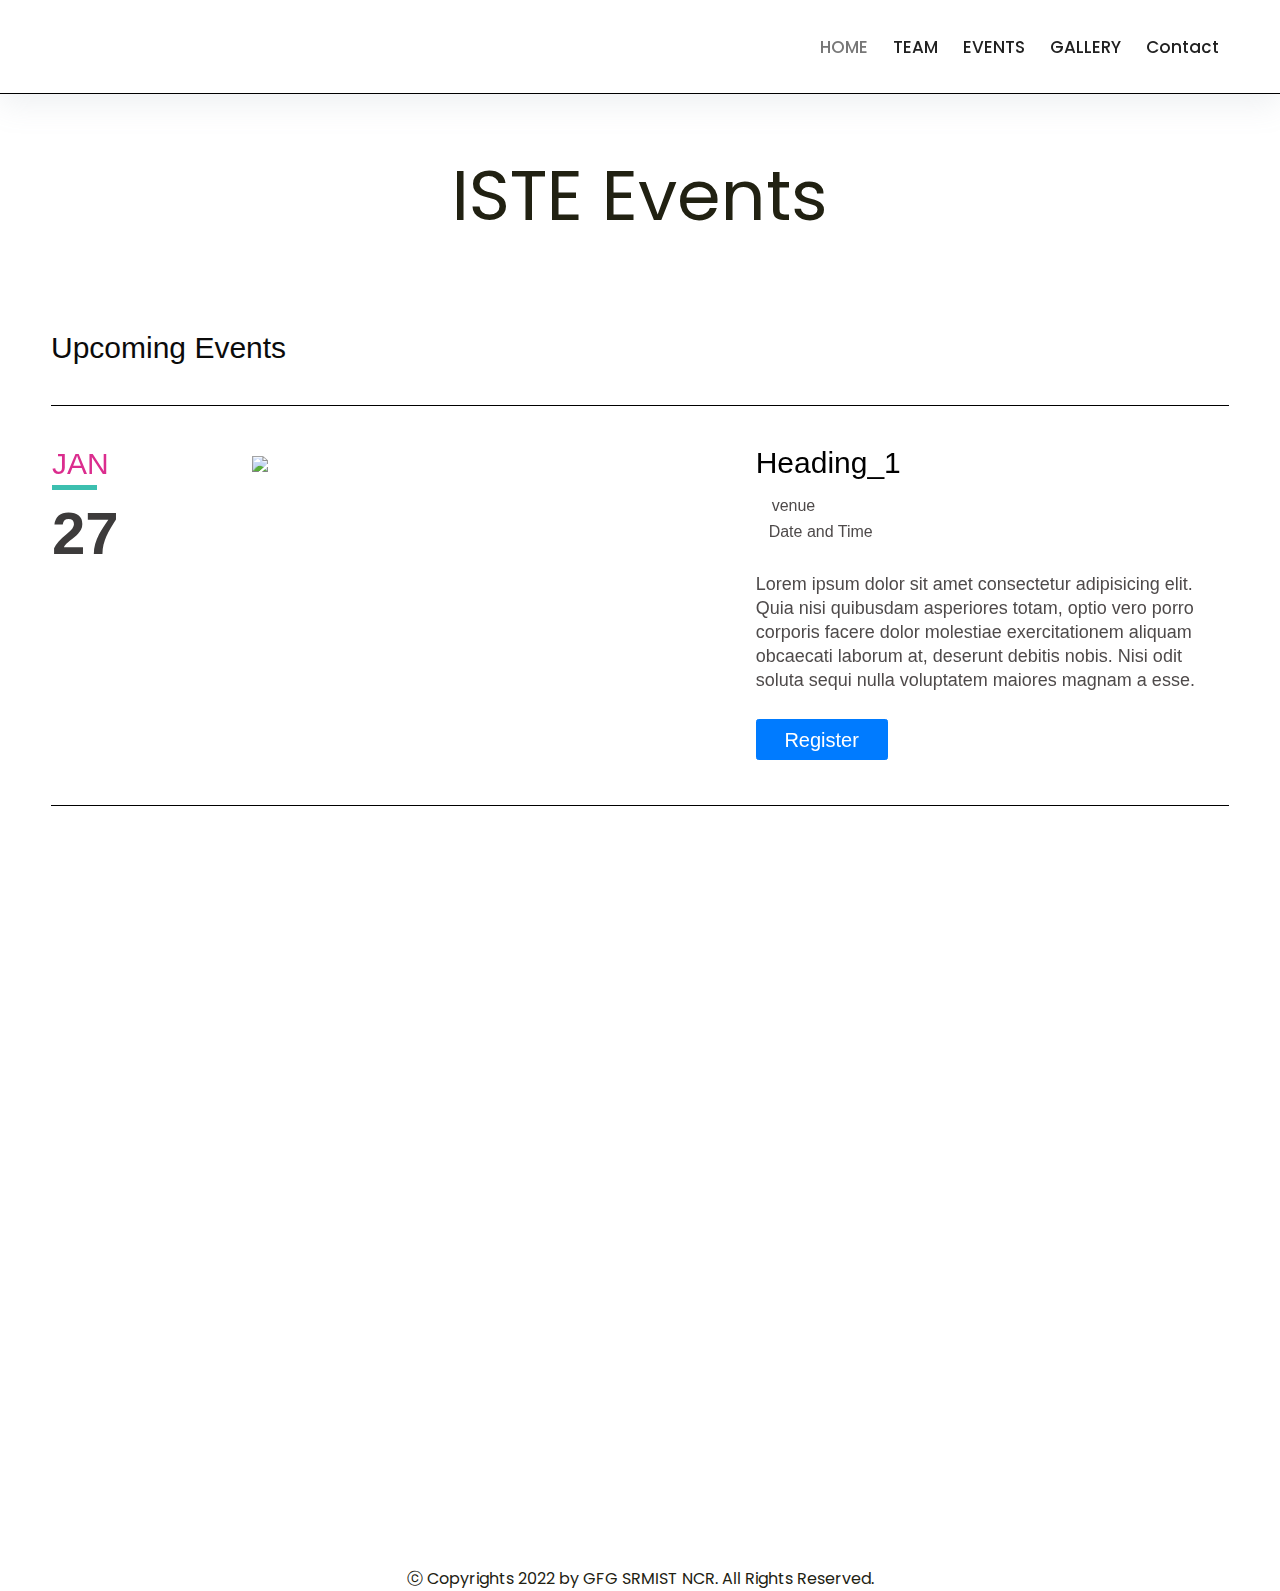
==== iste_event.html @ f4257f4a "Add files via upload" ====
<!doctype html>
<html lang="en">

<head>
    <meta charset="utf-8">
    <meta name="viewport" content="width=device-width, initial-scale=1">
    <meta name="viewport" content="width=device-width, initial-scale=1.0" />
    <title>ISTE EVENTS</title>
    <link href="https://cdn.jsdelivr.net/npm/bootstrap@5.3.0-alpha2/dist/css/bootstrap.min.css" rel="stylesheet"
        integrity="sha384-aFq/bzH65dt+w6FI2ooMVUpc+21e0SRygnTpmBvdBgSdnuTN7QbdgL+OapgHtvPp" crossorigin="anonymous">
    <link rel="stylesheet" href="https://cdnjs.cloudflare.com/ajax/libs/twitter-bootstrap/4.1.3/css/bootstrap.min.css">
    <link rel="stylesheet" href="https://unpkg.com/aos@next/dist/aos.css" />
    <link href="https://fonts.googleapis.com/css?family=Russo+One" rel="stylesheet">
    <link rel="preconnect" href="https://fonts.googleapis.com">
    <link rel="preconnect" href="https://fonts.gstatic.com" crossorigin>
    <link href="https://fonts.googleapis.com/css2?family=Open+Sans:wght@500&display=swap" rel="stylesheet">
    <link rel="preconnect" href="https://fonts.googleapis.com">
    <link rel="preconnect" href="https://fonts.gstatic.com" crossorigin>
    <link href="https://fonts.googleapis.com/css2?family=Ubuntu:wght@300&display=swap" rel="stylesheet">

    <link rel="stylesheet" href="iste_event.css" />
</head>

<body>

    <header>
        <!-- navabar starts -->
        <div class="navigation-wrap bg-light start-header start-style">
            <div class="container_1">
                <div class="row">
                    <div class="col-12">
                        <nav class="navbar navbar-expand-md navbar-light">

                            <a class="navbar-brand logo" href="#" target="_blank"><img src="./img/iste_logo.png"
                                    class="iste_logo" alt="" data-aos="zoom-in" data-aos-duration="10000"
                                    data-aos-delay="600"></a>

                            <button class="navbar-toggler" type="button" data-toggle="collapse"
                                data-target="#navbarSupportedContent" aria-controls="navbarSupportedContent"
                                aria-expanded="false" aria-label="Toggle navigation">
                                <span class="navbar-toggler-icon"></span>
                            </button>

                            <div class="collapse navbar-collapse" id="navbarSupportedContent">
                                <ul class="navbar-nav ml-auto py-4 py-md-0">
                                    <li class="nav-item pl-4 pl-md-0 ml-0 ml-md-4 active">
                                        <a class="nav-link" href="./index.html" data-aos="zoom-in"
                                            data-aos-duration="9000" data-aos-delay="500">HOME</a>
                                    </li>
                                    <li class="nav-item pl-4 pl-md-0 ml-0 ml-md-4">
                                        <a class="nav-link" href="./iste_team.html" data-aos="zoom-in"
                                            data-aos-duration="9000" data-aos-delay="500">TEAM</a>
                                    </li>
                                    <li class="nav-item pl-4 pl-md-0 ml-0 ml-md-4">
                                        <a class="nav-link" href="./iste_event.html" data-aos="zoom-in"
                                            data-aos-duration="9000" data-aos-delay="500">EVENTS</a>
                                    </li>
                                    <li class="nav-item pl-4 pl-md-0 ml-0 ml-md-4">
                                        <a class="nav-link" href="./iste_gallery.html" data-aos="zoom-in"
                                            data-aos-duration="9000" data-aos-delay="500">GALLERY</a>
                                    </li>
                                    <li class="nav-item pl-4 pl-md-0 ml-0 ml-md-4">
                                        <a class="nav-link" href="#footer_section" data-aos="zoom-in"
                                            data-aos-duration="9000" data-aos-delay="500">Contact</a>
                                    </li>


                                </ul>
                            </div>

                        </nav>
                    </div>
                </div>
            </div>
        </div>
    </header>
    <!-- NAVBAR ENDS -->


    <div class="heading_box container_1">
        <div class="event_heading text-center" data-aos="zoom-in" data-aos-duration="9000" data-aos-delay="500">
            ISTE Events
        </div>
    </div>






    <div class="container_1 event_box">
        <div class="page-event">


            <div class="upcoming-sec">
                <div class="heading">Upcoming Events</div>
            </div>



            <div class="upcoming-event-list " data-aos="zoom-out" data-aos-duration="9000" data-aos-delay="500">
                <div class="event-block">
                    <div class="row">
                        <div class="col-lg-2 sec-1">
                            <table>
                                <tr>
                                    <td>
                                        <div class="month">jan</div>
                                        <div class="month-date-devider"></div>
                                        <div class="date">27</div>
                                    </td>
                                    <td class="title">Heading_1</td>
                                </tr>
                            </table>
                        </div>
                        <div class="col-lg-5 sec-2">
                            <img
                                src="https://images.unsplash.com/photo-1475721027785-f74eccf877e2?ixlib=rb-1.2.1&ixid=MnwxMjA3fDB8MHxzZWFyY2h8MTJ8fGV2ZW50fGVufDB8fDB8fA%3D%3D&auto=format&fit=crop&w=500&q=60" />
                        </div>
                        <div class="col-lg-5 sec-3">
                            <div class="title" style="color: black;">Heading_1</div>
                            <div class="venue">
                                <table>
                                    <tr>
                                        <td><i class="fa fa-map-marker"></i></td>
                                        <td>
                                            <div style="color:rgb(78, 74, 74)">venue</div>

                                        </td>
                                    </tr>
                                </table>
                            </div>
                            <div class="time">
                                <table>
                                    <tr>
                                        <td><i class="fa fa-clock-o"></i></td>
                                        <td>
                                            <div style="color:rgb(78, 74, 74)">Date and Time</div>
                                            <!-- <div>Saturday, Jan 27, 2018 at 5:30 PM</div> -->
                                            <div data-livestamp="1517054400" class="dim-color"></div>
                                        </td>
                                    </tr>
                                </table>
                            </div>
                            <div class="sort-story" style="color:rgb(78, 74, 74);font-size: 18px">Lorem ipsum dolor sit
                                amet consectetur adipisicing elit. Quia nisi
                                quibusdam asperiores totam, optio vero porro corporis facere dolor molestiae
                                exercitationem aliquam obcaecati laborum at, deserunt debitis nobis. Nisi odit soluta
                                sequi nulla voluptatem maiores magnam a esse.</div>
                            <div class="group-of-btn">
                                <a href="#" target="blank" class="btn btn-primary btn_register"
                                    style="width: 132px;height: 41px;"> <span style="font-size: 20px;">Register</span>
                                </a>
                            </div>
                        </div>
                    </div>
                </div>
            </div>





            <div class="upcoming-event-list" data-aos="zoom-out" data-aos-duration="9000" data-aos-delay="500">
                <div class="event-block">
                    <div class="row">
                        <div class="col-lg-2 sec-1">
                            <table>
                                <tr>
                                    <td>
                                        <div class="month">jan</div>
                                        <div class="month-date-devider"></div>
                                        <div class="date">27</div>
                                    </td>
                                    <td class="title">Heading_1</td>
                                </tr>
                            </table>
                        </div>
                        <div class="col-lg-5 sec-2">
                            <img
                                src="https://images.unsplash.com/photo-1475721027785-f74eccf877e2?ixlib=rb-1.2.1&ixid=MnwxMjA3fDB8MHxzZWFyY2h8MTJ8fGV2ZW50fGVufDB8fDB8fA%3D%3D&auto=format&fit=crop&w=500&q=60" />
                        </div>
                        <div class="col-lg-5 sec-3">
                            <div class="title" style="color: black;">Heading_1</div>
                            <div class="venue">
                                <table>
                                    <tr>
                                        <td><i class="fa fa-map-marker"></i></td>
                                        <td>
                                            <div style="color:rgb(78, 74, 74)">venue</div>

                                        </td>
                                    </tr>
                                </table>
                            </div>
                            <div class="time">
                                <table>
                                    <tr>
                                        <td><i class="fa fa-clock-o"></i></td>
                                        <td>
                                            <div style="color:rgb(78, 74, 74)">Date_and_time</div>
                                            <!-- <div>Saturday, Jan 27, 2018 at 5:30 PM</div> -->
                                            <div data-livestamp="1517054400" class="dim-color"></div>
                                        </td>
                                    </tr>
                                </table>
                            </div>
                            <div class="sort-story" style="color:rgb(78, 74, 74);font-size: 18px">Lorem ipsum dolor sit
                                amet consectetur adipisicing elit. Quia nisi
                                quibusdam asperiores totam, optio vero porro corporis facere dolor molestiae
                                exercitationem aliquam obcaecati laborum at, deserunt debitis nobis. Nisi odit soluta
                                sequi nulla voluptatem maiores magnam a esse.</div>
                            <div class="group-of-btn">
                                <a href="#" target="blank" class="btn btn-primary btn_register"
                                    style="width: 132px;height: 41px;"> <span style="font-size: 20px;">Register</span>
                                </a>
                            </div>
                        </div>
                    </div>
                </div>
            </div>





        </div>
    </div>




    <!-- footer starts -->
    <footer class="container_1 material_box_5" id="footer_section">
        <div class="footer_heading">
            <h1 data-aos="zoom-in" data-aos-duration="9000" data-aos-delay="300">Get In Touch</h1>
        </div>
        <div class="container pt-4 text-center text-white">

            <section class="mb-4">

                <a class="btn btn-link btn-floating btn-lg text-dark m-1" data-aos="zoom-in" data-aos-duration="9000"
                    data-aos-delay="300" href="#!" role="button" data-mdb-ripple-color="dark"><img
                        src="./img/linkedin.png" alt=""></a>
                <a class="btn btn-link btn-floating btn-lg text-dark m-1" data-aos="zoom-in" data-aos-duration="9000"
                    data-aos-delay="300" href="#!" role="button" data-mdb-ripple-color="dark"><img src="./img/inst.png"
                        alt=""></a>
                <a class="btn btn-link btn-floating btn-lg text-dark m-1" data-aos="zoom-in" data-aos-duration="9000"
                    data-aos-delay="300" href="#!" role="button" data-mdb-ripple-color="dark"><img
                        src="./img/discord.png" alt=""></a>
                <a class="btn btn-link btn-floating btn-lg text-dark m-1" data-aos="zoom-in" data-aos-duration="9000"
                    data-aos-delay="300" href="#!" role="button" data-mdb-ripple-color="dark"><img src="./img/fb.png"
                        alt=""></a>
            </section>

        </div>
        <div class="copyright">
            ⓒ Copyrights 2022 by GFG SRMIST NCR. All Rights Reserved.
        </div>
    </footer>


    <script src="https://cdn.jsdelivr.net/npm/bootstrap@5.3.0-alpha2/dist/js/bootstrap.bundle.min.js"
        integrity="sha384-qKXV1j0HvMUeCBQ+QVp7JcfGl760yU08IQ+GpUo5hlbpg51QRiuqHAJz8+BrxE/N"
        crossorigin="anonymous"></script>
    <script src="https://cdn.jsdelivr.net/npm/@popperjs/core@2.11.6/dist/umd/popper.min.js"
        integrity="sha384-oBqDVmMz9ATKxIep9tiCxS/Z9fNfEXiDAYTujMAeBAsjFuCZSmKbSSUnQlmh/jp3"
        crossorigin="anonymous"></script>
    <script src="https://cdn.jsdelivr.net/npm/bootstrap@5.3.0-alpha2/dist/js/bootstrap.min.js"
        integrity="sha384-heAjqF+bCxXpCWLa6Zhcp4fu20XoNIA98ecBC1YkdXhszjoejr5y9Q77hIrv8R9i"
        crossorigin="anonymous"></script>
    <script src='https://cdnjs.cloudflare.com/ajax/libs/jquery/3.3.1/jquery.min.js'></script>
    <script src='https://stackpath.bootstrapcdn.com/bootstrap/4.1.3/js/bootstrap.min.js'></script>
    <script src="https://unpkg.com/aos@next/dist/aos.js"></script>
    <script src="iste_home.js"></script>
    <script>
        AOS.init();
    </script>
</body>

</html>
---- iste_event.css ----
@import url("https://fonts.googleapis.com/css?family=Poppins:100,100i,200,200i,300,300i,400,400i,500,500i,600,600i,700,700i,800,800i,900,900i&subset=devanagari,latin-ext");

html {
  font-size: 10px;
}

body {
  font-family: "Poppins", sans-serif;
  font-size: 16px;
  line-height: 24px;
  font-weight: 400;
  color: #212112;
  background-image: url("https://s3-us-west-2.amazonaws.com/s.cdpn.io/1462889/pat-back.svg");

  background-position: center;
  background-repeat: repeat;
  background-size: 7%;
  background-color: #fff;
  overflow-x: hidden;
  transition: all 200ms linear;
}
::selection {
  color: #fff;
  background-color: #8167a9;
}
::-moz-selection {
  color: #fff;
  background-color: #8167a9;
}

/* #Navigation
================================================== */

.start-header {
  opacity: 1;
  transform: translateY(0);
  padding: 11px 0;
  box-shadow: 0 10px 30px 0 rgba(138, 155, 165, 0.15);
  -webkit-transition: all 0.3s ease-out;
  transition: all 0.3s ease-out;
}
.start-header.scroll-on {
  box-shadow: 0 5px 10px 0 rgba(138, 155, 165, 0.15);
  padding: 10px 0;
  -webkit-transition: all 0.3s ease-out;
  transition: all 0.3s ease-out;
}
.start-header.scroll-on .navbar-brand img {
  height: 65px;
  width: 65px;
  -webkit-transition: all 0.3s ease-out;
  transition: all 0.3s ease-out;
}
.navigation-wrap {
  position: fixed;
  width: 100%;
  top: 0;
  left: 0;
  z-index: 1000;
  -webkit-transition: all 0.3s ease-out;
  transition: all 0.3s ease-out;

  border-bottom: 1px solid black;
}
.navbar {
  padding: 0;
}
.navbar-brand img {
  height: 60px;
  width: 60px;
  display: block;
  -webkit-transition: all 0.3s ease-out;
  transition: all 0.3s ease-out;
}
.navbar-toggler {
  float: right;
  border: none;
  padding-right: 0;
}
.navbar-toggler:active,
.navbar-toggler:focus {
  outline: none;
}
.navbar-light .navbar-toggler-icon {
  width: 24px;
  height: 17px;
  background-image: none;
  position: relative;
  border-bottom: 1px solid #000;
  transition: all 300ms linear;
}

.navbar-light .navbar-toggler-icon:after,
.navbar-light .navbar-toggler-icon:before {
  width: 24px;
  position: absolute;
  height: 1px;
  background-color: #000;
  top: 0;
  left: 0;
  content: "";
  z-index: 2;
  transition: all 300ms linear;
}
.navbar-light .navbar-toggler-icon:after {
  top: 8px;
}
.navbar-toggler[aria-expanded="true"] .navbar-toggler-icon:after {
  transform: rotate(45deg);
}
.navbar-toggler[aria-expanded="true"] .navbar-toggler-icon:before {
  transform: translateY(8px) rotate(-45deg);
}
.navbar-toggler[aria-expanded="true"] .navbar-toggler-icon {
  border-color: transparent;
}
.nav-link {
  color: #212121 !important;
  font-weight: 500;
  transition: all 200ms linear;
}
.nav-item:hover .nav-link {
  color: #8167a9 !important;
}
.nav-item.active .nav-link {
  color: #777 !important;
}
.nav-link {
  position: relative;
  padding: 5px 0 !important;
  display: inline-block;
}
.nav-item:after {
  position: absolute;
  bottom: -5px;
  left: 0;
  width: 100%;
  height: 2px;
  content: "";
  background-color: #8167a9;
  opacity: 0;
  transition: all 200ms linear;
}
.nav-item:hover:after {
  bottom: 0;
  opacity: 1;
}
.nav-item.active:hover:after {
  opacity: 0;
}
.nav-item {
  position: relative;
  transition: all 200ms linear;
}

/* #Primary style
================================================== */

.bg-light {
  background-color: #fff !important;
  transition: all 200ms linear;
}
.section {
  position: relative;
  width: 100%;
  display: block;
}
.mode {
  position: fixed;
  bottom: 10%;
  right: -44%;
}
.full-height {
  height: 100vh;
}
.over-hide {
  overflow: hidden;
}
.absolute-center {
  position: absolute;
  top: 50%;
  left: 0;
  width: 100%;
  margin-top: 40px;
  transform: translateY(-50%);
  z-index: 20;
}
h1 {
  font-size: 48px;
  line-height: 1.2;
  font-weight: 700;
  color: #212112;
  text-align: center;
}
p {
  text-align: center;
  margin: 0;
  padding-top: 10px;
  opacity: 1;
  transform: translate(0);
  transition: all 300ms linear;
  transition-delay: 1700ms;
}
body.hero-anime p {
  opacity: 0;
  transform: translateY(40px);
  transition-delay: 1700ms;
}
h1 span {
  display: inline-block;
  transition: all 300ms linear;
  opacity: 1;
  transform: translate(0);
}
body.hero-anime h1 span:nth-child(1) {
  opacity: 0;
  transform: translateY(-20px);
}
body.hero-anime h1 span:nth-child(2) {
  opacity: 0;
  transform: translateY(-30px);
}
body.hero-anime h1 span:nth-child(3) {
  opacity: 0;
  transform: translateY(-50px);
}
body.hero-anime h1 span:nth-child(4) {
  opacity: 0;
  transform: translateY(-10px);
}
body.hero-anime h1 span:nth-child(5) {
  opacity: 0;
  transform: translateY(-50px);
}
body.hero-anime h1 span:nth-child(6) {
  opacity: 0;
  transform: translateY(-20px);
}
body.hero-anime h1 span:nth-child(7) {
  opacity: 0;
  transform: translateY(-40px);
}
body.hero-anime h1 span:nth-child(8) {
  opacity: 0;
  transform: translateY(-10px);
}
body.hero-anime h1 span:nth-child(9) {
  opacity: 0;
  transform: translateY(-30px);
}
body.hero-anime h1 span:nth-child(10) {
  opacity: 0;
  transform: translateY(-20px);
}
h1 span:nth-child(1) {
  transition-delay: 1000ms;
}
h1 span:nth-child(2) {
  transition-delay: 700ms;
}
h1 span:nth-child(3) {
  transition-delay: 900ms;
}
h1 span:nth-child(4) {
  transition-delay: 800ms;
}
h1 span:nth-child(5) {
  transition-delay: 1000ms;
}
h1 span:nth-child(6) {
  transition-delay: 700ms;
}
h1 span:nth-child(7) {
  transition-delay: 900ms;
}
h1 span:nth-child(8) {
  transition-delay: 800ms;
}
h1 span:nth-child(9) {
  transition-delay: 600ms;
}
h1 span:nth-child(10) {
  transition-delay: 700ms;
}
body.hero-anime h1 span:nth-child(11) {
  opacity: 0;
  transform: translateY(30px);
}
body.hero-anime h1 span:nth-child(12) {
  opacity: 0;
  transform: translateY(50px);
}
body.hero-anime h1 span:nth-child(13) {
  opacity: 0;
  transform: translateY(20px);
}
body.hero-anime h1 span:nth-child(14) {
  opacity: 0;
  transform: translateY(30px);
}
body.hero-anime h1 span:nth-child(15) {
  opacity: 0;
  transform: translateY(50px);
}
h1 span:nth-child(11) {
  transition-delay: 1300ms;
}
h1 span:nth-child(12) {
  transition-delay: 1500ms;
}
h1 span:nth-child(13) {
  transition-delay: 1400ms;
}
h1 span:nth-child(14) {
  transition-delay: 1200ms;
}
h1 span:nth-child(15) {
  transition-delay: 1450ms;
}
#switch,
#circle {
  cursor: pointer;
  -webkit-transition: all 300ms linear;
  transition: all 300ms linear;
}
#switch {
  position: relative;
  margin: 0 auto;
  text-align: center;
  opacity: 1;
  transform: translate(0);
  transition: all 300ms linear;
  transition-delay: 1900ms;

  width: 60px;
  height: 8px;
  border: 2px solid #8167a9;
  border-radius: 27px;
  background: #000;
  position: relative;
  display: block;
  margin: 0 auto;
  text-align: center;
  opacity: 1;
  transform: translate(0);
  transition: all 300ms linear;
  transition-delay: 1900ms;
}
body.hero-anime #switch {
  opacity: 0;
  transform: translateY(40px);
  transition-delay: 1900ms;
}
#circle {
  position: absolute;
  top: -11px;
  left: -13px;
  width: 26px;
  height: 26px;
  border-radius: 50%;
  background: #000;
}
.switched {
  border-color: #000 !important;
  background: #8167a9 !important;
}
.switched #circle {
  left: 43px;
  box-shadow: 0 4px 4px rgba(26, 53, 71, 0.25), 0 0 0 1px rgba(26, 53, 71, 0.07);
  background: #fff;
}
.nav-item .dropdown-menu {
  transform: translate3d(0, 10px, 0);
  visibility: hidden;
  opacity: 0;
  max-height: 0;
  display: block;
  padding: 0;
  margin: 0;
  transition: all 200ms linear;
}
.nav-item.show .dropdown-menu {
  opacity: 1;
  visibility: visible;
  max-height: 999px;
  transform: translate3d(0, 0px, 0);
}
.dropdown-menu {
  padding: 10px !important;
  margin: 0;
  font-size: 13px;
  letter-spacing: 1px;
  color: #212121;
  background-color: #fcfaff;
  border: none;
  border-radius: 3px;
  box-shadow: 0 5px 10px 0 rgba(138, 155, 165, 0.15);
  transition: all 200ms linear;
}
.dropdown-toggle::after {
  display: none;
}

.dropdown-item {
  padding: 3px 15px;
  color: #212121;
  border-radius: 2px;
  transition: all 200ms linear;
}
.dropdown-item:hover,
.dropdown-item:focus {
  color: #fff;
  background-color: rgba(129, 103, 169, 0.6);
}

body.dark {
  color: #fff;
  background-color: #000000;
}
body.dark .navbar-brand img {
  filter: brightness(100%);
}
body.dark h1 {
  color: #fff;
}
body.dark h1 span {
  transition-delay: 0ms !important;
}
body.dark p {
  color: #fff;
  transition-delay: 0ms !important;
}
body.dark .bg-light {
  background-color: #14151a !important;
}
body.dark .start-header {
  box-shadow: 0 10px 30px 0 rgba(0, 0, 0, 0.15);
}
body.dark .start-header.scroll-on {
  box-shadow: 0 5px 10px 0 rgba(0, 0, 0, 0.15);
}
body.dark .nav-link {
  color: #fff !important;
}
body.dark .nav-item.active .nav-link {
  color: #999 !important;
}
body.dark .dropdown-menu {
  color: #fff;
  background-color: #1f2029;
  box-shadow: 0 5px 10px 0 rgba(0, 0, 0, 0.25);
}
body.dark .dropdown-item {
  color: #fff;
}
body.dark .navbar-light .navbar-toggler-icon {
  border-bottom: 1px solid #fff;
}
body.dark .navbar-light .navbar-toggler-icon:after,
body.dark .navbar-light .navbar-toggler-icon:before {
  background-color: #fff;
}
body.dark .navbar-toggler[aria-expanded="true"] .navbar-toggler-icon {
  border-color: transparent;
}

/* #Media
================================================== */

@media (max-width: 767px) {
  h1 {
    font-size: 38px;
  }
  .nav-item:after {
    display: none;
  }
  .nav-item::before {
    position: absolute;
    display: block;
    top: 15px;
    left: 0;
    width: 11px;
    height: 1px;
    content: "";
    border: none;
    background-color: #000;

  }
  .dropdown-toggle::after {
    position: absolute;
    display: block;
    top: 10px;
    left: -23px;
    width: 1px;
    height: 11px;
    content: "";
    border: none;
    background-color: #000;

    transition: all 200ms linear;
  }
  .dropdown-toggle[aria-expanded="true"]::after {
    transform: rotate(90deg);
    opacity: 0;
  }
  .dropdown-menu {
    padding: 0 !important;
    background-color: transparent;
    box-shadow: none;
    transition: all 200ms linear;
  }
  .dropdown-toggle[aria-expanded="true"] + .dropdown-menu {
    margin-top: 10px !important;
    margin-bottom: 20px !important;
  }
  body.dark .nav-item::before {
    background-color: #fff;
  }
  body.dark .dropdown-toggle::after {
    background-color: #fff;
  }
  body.dark .dropdown-menu {
    background-color: transparent;
    box-shadow: none;
  }
}
.container_1 {
  margin-left: 51px;
  margin-right: 51px;
}
.nav-link {
  margin-right: 10px;
  font-size: 1.7rem;
}

.navbar-brand img {
  height: 65px;
  width: auto;
}

/*  heading */
.heading_box {
    width: auto;
    height: 91px;
    /* border: 2px solid red; */
    position: relative;
    top: 105px;
    margin-top: 45px;
    display: flex;
    align-items: center;
    flex-direction: column;
    justify-content: center;
  }
.event_heading {
    font-size: 7rem;
  }

/*  event box */
.event_box{
	width: auto;
	/* height: 300px; */
	/* border: 2px solid red; */
	position: relative;
	top: 110px;
	margin-top: 45px;
	display: flex;
	align-items: center;
	flex-direction: column;
	justify-content: space-between;
}
@import url("https://fonts.googleapis.com/css?family=Source+Sans+Pro");
 @import url("https://fonts.googleapis.com/css?family=Varela+Round");
 @font-face {
	 font-family: 'Telefon Black';
	 src: url('https://raw.githubusercontent.com/arnabmunshi/fontface/master/TelefonBlack/Telefon-Black.woff2') format('woff2'), url('https://raw.githubusercontent.com/arnabmunshi/fontface/master/TelefonBlack/Telefon-Black.woff') format('woff');
	 font-weight: 900;
	 font-style: normal;
}

 .page-event {
	 /* background-color: #212121; */
	 padding-bottom: 40px;
	 font-family: "Varela Round", sans-serif;
}
 .page-event .cover {
	 /* background-color: #36353a; */
	 height: 360px;
	 background-image: url('https://goo.gl/NA3iQP');
	 background-position: center center;
	 background-size: cover;
}

 .page-event .cover .heading::first-letter {
	 color: #db2d8e;
}
 .page-event .upcoming-sec {
	 padding: 5vh 0;
	 border-bottom: 1px solid #000000;
}
 .page-event .upcoming-sec .heading {
	 font-size: 30px;
	 color: #0b0b0b;
}
 .page-event .upcoming-event-list {
	 color: #ccc;
}
 .page-event .upcoming-event-list .event-block {
	 padding: 5vh 0;
	 border-bottom: 1px solid #000000;
}
 .page-event .upcoming-event-list .event-block .sec-1, .page-event .upcoming-event-list .event-block .sec-2 {
	 padding-bottom: 3vh;
}
 .page-event .upcoming-event-list .event-block .sec-1 table .month {
	 text-transform: uppercase;
	 color: #db2d8e;
	 font-size: 30px;
}
 .page-event .upcoming-event-list .event-block .sec-1 table .month-date-devider {
	 width: 5vh;
	 margin: 1vh 0;
	 background-color: #3cbfaf;
	 height: 5px;
}
 .page-event .upcoming-event-list .event-block .sec-1 table .date {
	 font-size: 60px;
	 font-weight: bolder;
	 line-height: normal;
     color: #3d3b3b;
}
 .page-event .upcoming-event-list .event-block .sec-1 table .title {
	 padding-left: 20px;
	 vertical-align: top;
	 font-size: 30px;
}
 .page-event .upcoming-event-list .event-block .sec-2 img {
	 width: 100%;
}
 .page-event .upcoming-event-list .event-block .sec-3 .title {
	 font-size: 30px;
	 padding-bottom: 2vh;
     color: #252526;
}
 .page-event .upcoming-event-list .event-block .sec-3 .venue table td {
	 vertical-align: top;
}
 .page-event .upcoming-event-list .event-block .sec-3 .venue table td i {
	 color: #db2d8e;
	 padding-left: 3px;
	 padding-right: 10px;
}
 .page-event .upcoming-event-list .event-block .sec-3 .venue table td .dim-color a {
	 color: rgba(65, 58, 58, 0.3);
}
 .page-event .upcoming-event-list .event-block .sec-3 .time {
	 padding-bottom: 3vh;
}
 .page-event .upcoming-event-list .event-block .sec-3 .time table td {
	 vertical-align: top;
}
 .page-event .upcoming-event-list .event-block .sec-3 .time table td i {
	 color: #db2d8e;
	 padding-right: 10px;
}
 .page-event .upcoming-event-list .event-block .sec-3 .time table td .dim-color {
	 color: rgba(0, 0, 0, 0.3);
}
 .page-event .upcoming-event-list .event-block .sec-3 .sort-story {
	 -webkit-box-orient: vertical;
	 display: -webkit-box;
	 overflow: hidden;
}
 .page-event .upcoming-event-list .event-block .sec-3 .group-of-btn {
	 padding-top: 3vh;
}
 .page-event .upcoming-event-list .event-block .sec-3 .group-of-btn .book-ticket {
	 background-color: #3cbfaf;
	 color: #fff;
	 margin-bottom: 10px;
}
 .page-event .page-heading {
	 text-transform: uppercase;
	 color: #000000;
	 padding-bottom: 17px;
	 word-break: break-all;
	 padding: 10px;
}
 .page-event .page-heading::first-letter {
	 color: #db2d8e;
}
 @media (min-width: 992px) {
	 .upcoming-event-list .event-block .sec-1 table .title {
		 display: none;
	}
}
 @media (max-width: 991px) {
	 .page-event .cover .heading {
		 font-size: 180px;
		 padding-top: 7vh;
	}
	 .upcoming-event-list .event-block .sec-3 .title {
		 display: none;
	}
}
 @media (max-width: 767px) {
	 .page-event .cover .heading {
		 font-size: 140px;
		 padding-top: 11vh;
	}
}
 @media (max-width: 575px) {
	 .page-event .cover {
		 height: 214px;
	}
	 .page-event .cover .heading {
		 font-size: 70px;
	}
	 .page-event .upcoming-event-list .event-block .sec-1 table .month {
		 font-size: 14px;
	}
	 .page-event .upcoming-event-list .event-block .sec-1 table .date {
		 font-size: 36px;
	}
	 .page-event .upcoming-event-list .event-block .sec-1 table .title {
		 padding-left: 20px;
		 font-size: 20px;
		 vertical-align: top;
	}
}
 

.btn_register{
    display: flex;
    align-items: center;
    justify-content: center;
}



/*  footer */
.material_box_5{
	width: auto;
	height: 300px;
	/* border: 2px solid red; */
	position: relative;
	top: 110px;
	margin-top: 45px;
	display: flex;
	align-items: center;
	flex-direction: column;
	justify-content: space-between;
}
.mb-4 a img:hover{
    transform: scale(1.1);
  }
  


/* responsive */

@media screen and (max-width: 767px){

  .start-header {
    padding: 0px;
  }

  
}
@media screen and (max-width: 500px) {
.container_1 {
  margin-left: 23px;
  margin-right: 23px;
}
}
@media screen and (max-width: 600px) {
  .event_heading {
    font-size: 5rem;
    margin-right:-40px;
  }
}
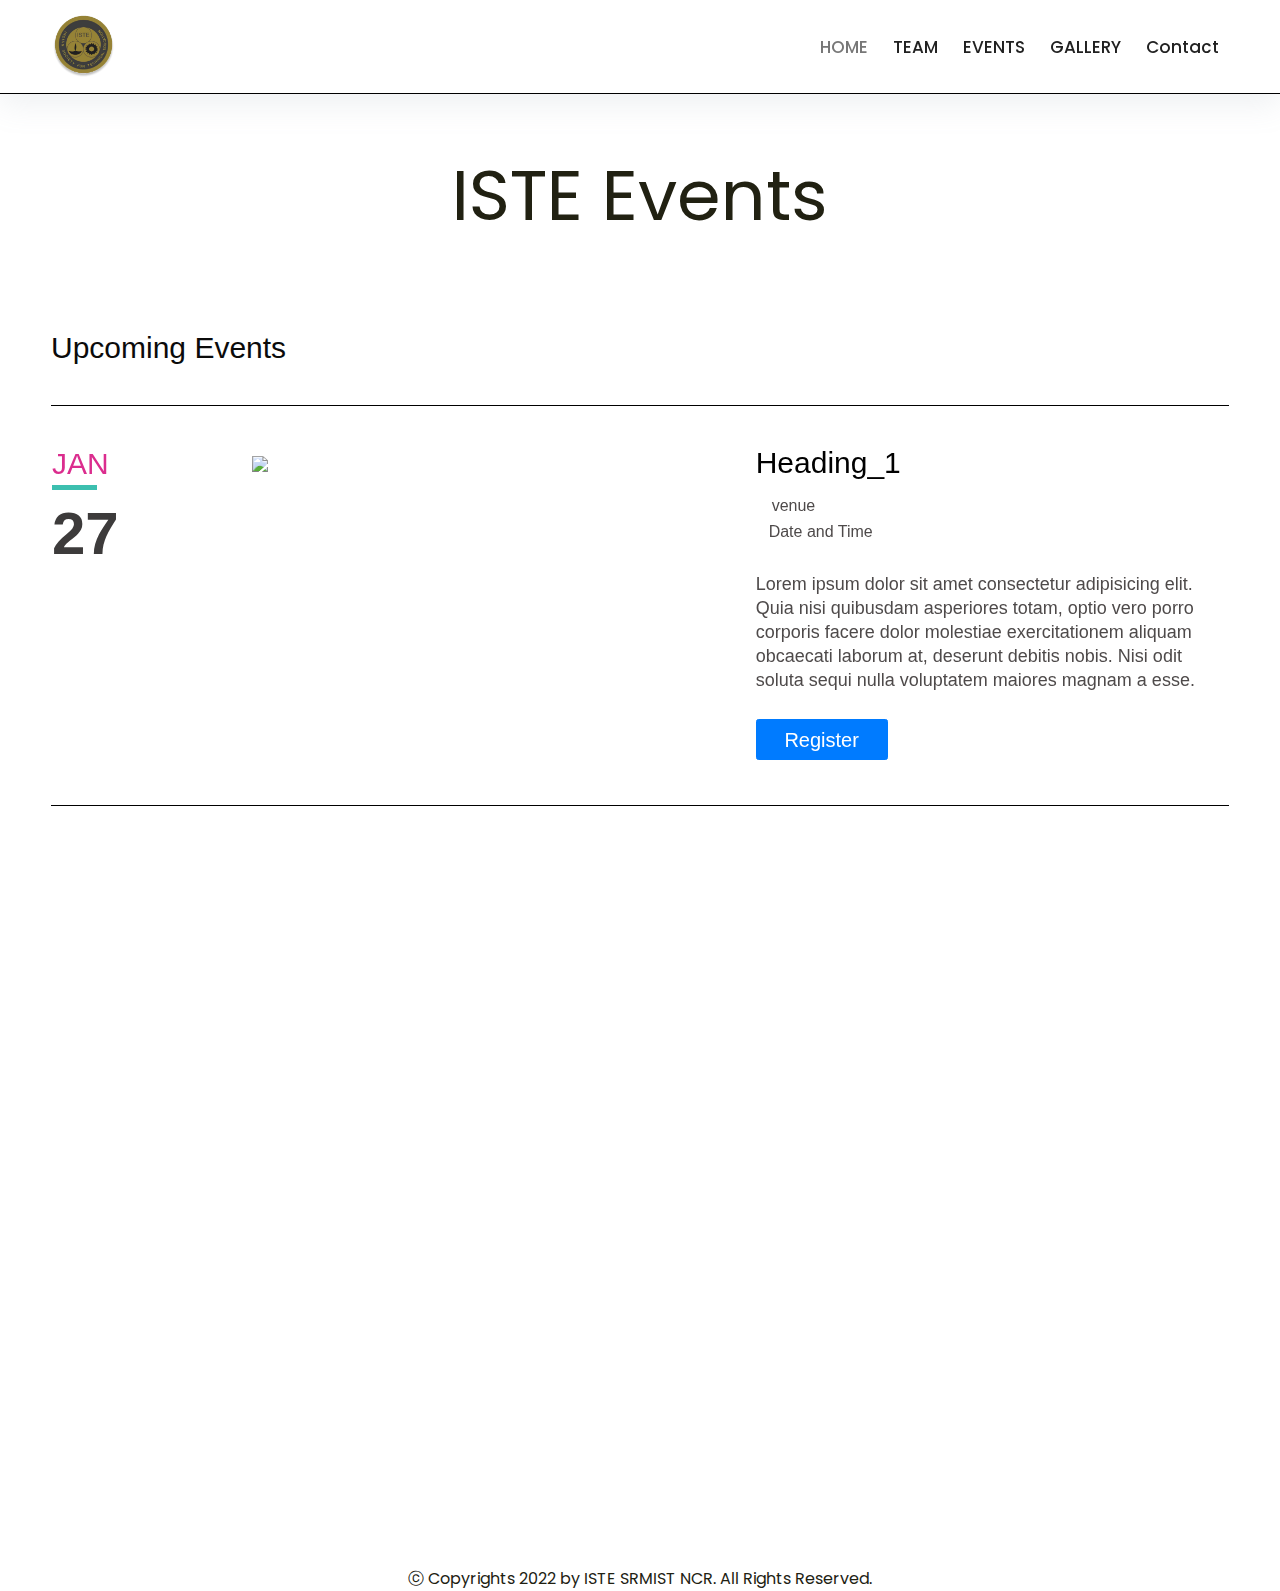
==== commit 2be39279: "Update iste_event.html" ====
--- a/iste_event.html
+++ b/iste_event.html
@@ -255,7 +255,7 @@
 
         </div>
         <div class="copyright">
-            ⓒ Copyrights 2022 by GFG SRMIST NCR. All Rights Reserved.
+            ⓒ Copyrights 2022 by ISTE SRMIST NCR. All Rights Reserved.
         </div>
     </footer>
 
@@ -278,4 +278,4 @@
     </script>
 </body>
 
-</html>+</html>
--- a/iste_event.css
+++ b/iste_event.css
@@ -778,4 +778,13 @@
     font-size: 5rem;
     margin-right:-40px;
   }
-}+}
+@media screen and (max-width: 417px){
+  .copyright{
+    font-size: 9px;
+  }
+  .mb-4 a img{
+    width: 40px;
+  }
+}
+
